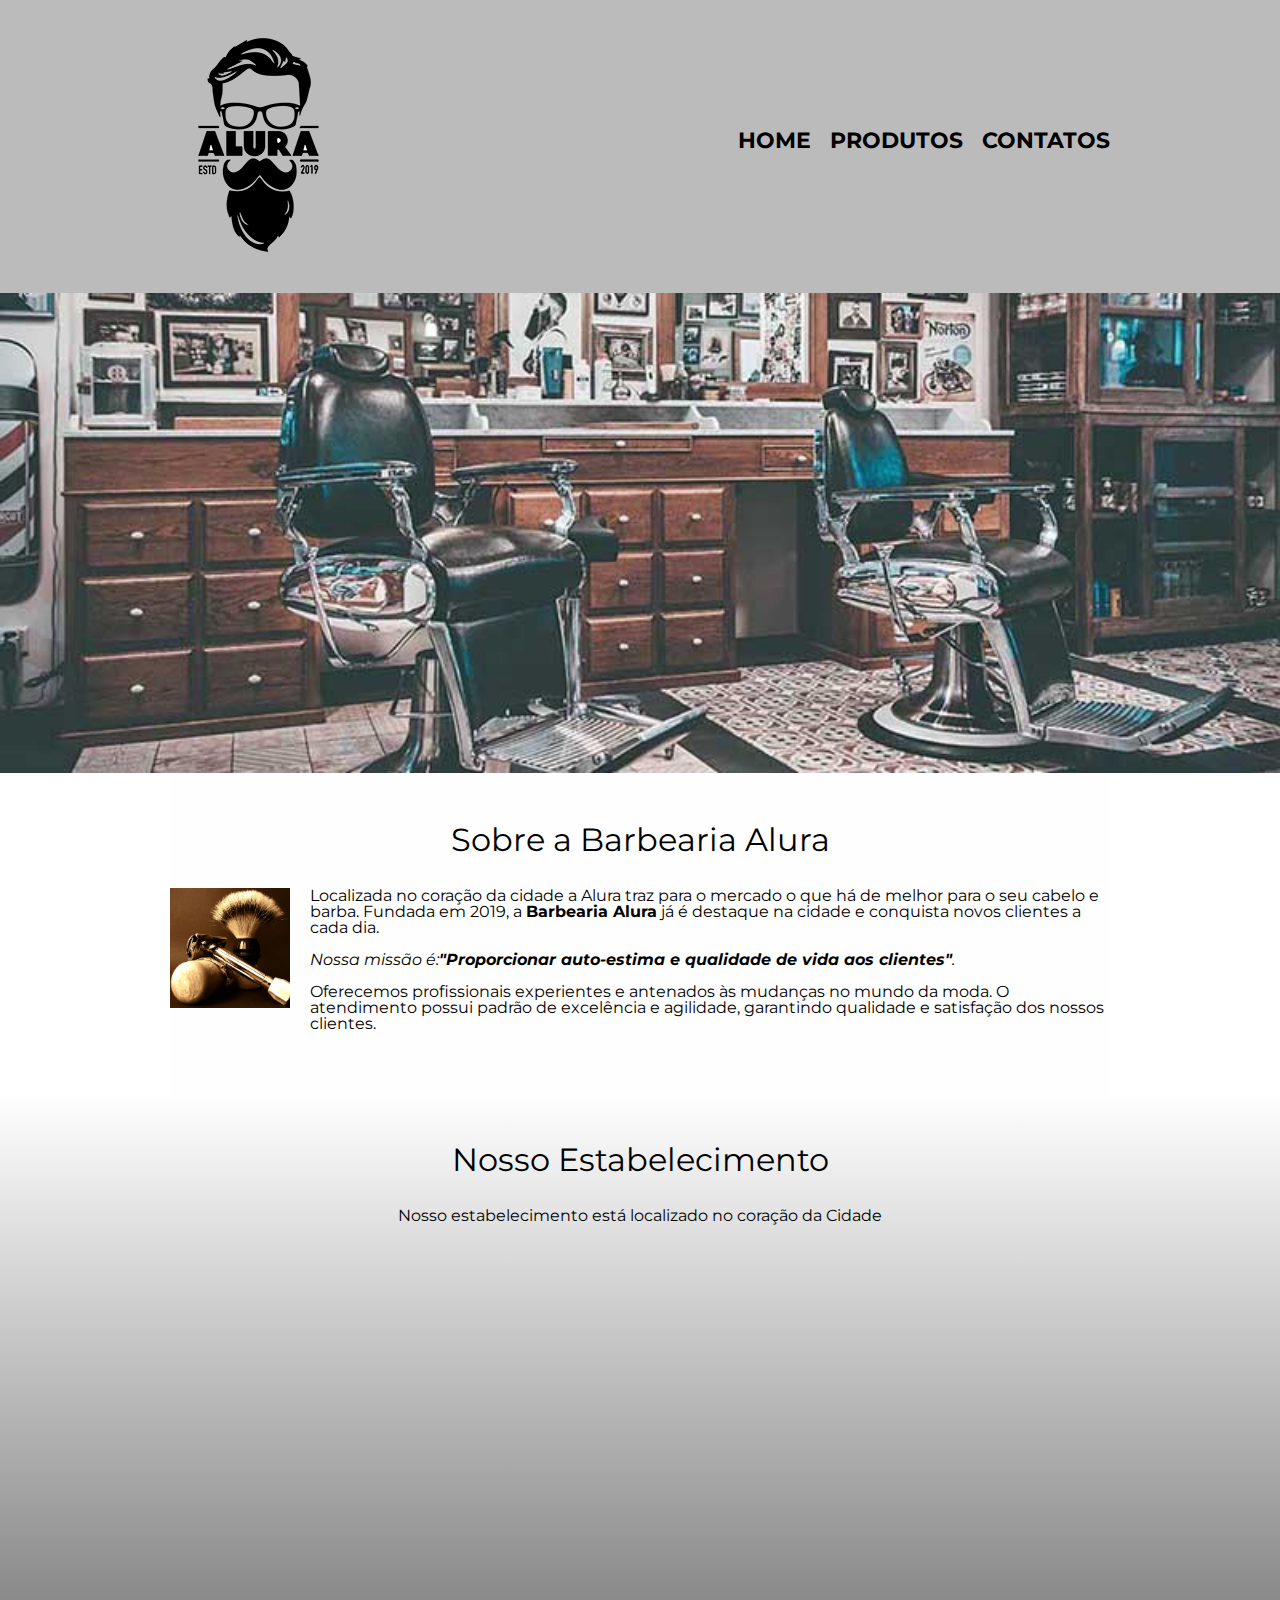
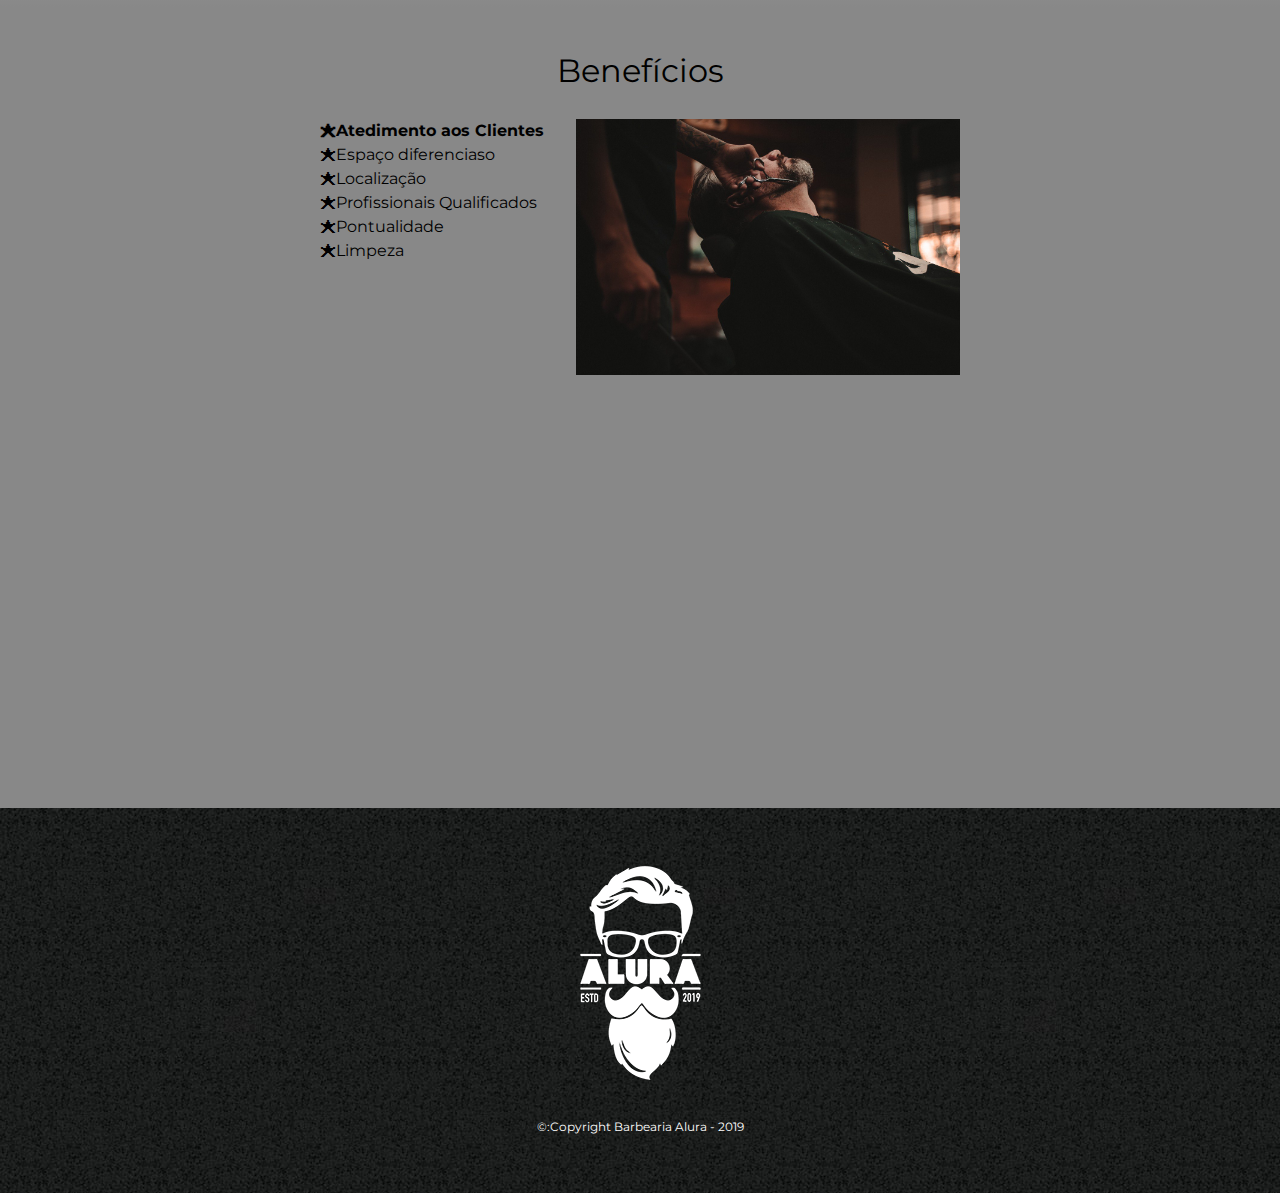
==== index.html @ 9bd3e6ef "sending project" ====
<!DOCTYPE html>
<html lang="pt-br">

<head>
  <meta charset="UTF-8" />
  <title>Barbearia Alura</title>
  <link rel="stylesheet" href="./css/reset.css">
  <link rel="stylesheet" href="./css/style.css">
  <link rel="preconnect" href="https://fonts.gstatic.com">
  <link href="https://fonts.googleapis.com/css2?family=Montserrat:ital,wght@1,300&display=swap" rel="stylesheet">
</head>

<body>
  <header>
    <div class="box">
      <h1><img src="./img/logo.png" alt="logo Barbearia Alura"></h1>
      <nav>
        <ul>
          <li><a href="index.html">Home</a></li>
          <li><a href="produto.html">Produtos</a></li>
          <li><a href="contatos.html">Contatos</a></li>
        </ul>
      </nav>
    </div>
  </header>
  <img class="banner" src="./img/banner.jpg" alt="Banner">
  <main>

    <section class="principal">
      <h2 class="titulo-principal">Sobre a Barbearia Alura</h1>
        <img class="utesilios" src="./img/utensilios.jpg" alt="utesilios Barbearia Alura">
        <p>
          Localizada no coração da cidade a Alura traz para o mercado o que há de
          melhor para o seu cabelo e barba. Fundada em 2019, a
          <strong>Barbearia Alura</strong> já é destaque na cidade e conquista novos
          clientes a cada dia.
        </p>
        <p id="missao"><em>Nossa missão é:<strong>"Proporcionar auto-estima e qualidade de vida aos
              clientes"</strong>.</em>
        </p>
        <p>
          Oferecemos profissionais experientes e antenados às mudanças no mundo da
          moda. O atendimento possui padrão de excelência e agilidade, garantindo
          qualidade e satisfação dos nossos clientes.
        </p>
    </section>
    <section class="mapa">
      <h3 class="titulo-principal">Nosso Estabelecimento</h3>
      <p>Nosso estabelecimento está localizado no coração da Cidade </p>
      <div class="mapa-conteudo"><iframe
          src="https://www.google.com/maps/embed?pb=!1m18!1m12!1m3!1d58508.625405374434!2d-46.627179136489524!3d-23.576017294335358!2m3!1f0!2f0!3f0!3m2!1i1024!2i768!4f13.1!3m3!1m2!1s0x94ce5a2b2ed7f3a1%3A0xab35da2f5ca62674!2sCaelum%20-%20Escola%20de%20Tecnologia!5e0!3m2!1spt-BR!2sbr!4v1620261962079!5m2!1spt-BR!2sbr"
          width="100%" height="300" style="border:0;" allowfullscreen="" loading="lazy"></iframe></div>
    </section>
    <section class="beneficios">
      <h3 class="titulo-principal">Benefícios</h2>
        <div class="conteudo-beneficios">
          <ul class="lista-beneficios">
            <li class="itens">Atedimento aos Clientes</li>
            <li class="itens">Espaço diferenciaso</li>
            <li class="itens">Localização</li>
            <li class="itens">Profissionais Qualificados</li>
            <li class="itens">Pontualidade</li>
            <li class="itens">Limpeza</li>
          </ul><img class="imgBeneficios" src="./img/beneficios.jpg" alt="Beneficios">
        </div>
        <div class="video"><iframe width="560" height="315" src="https://www.youtube.com/embed/wcVVXUV0YUY"
            frameborder="0" allow="accelerometer; autoplay; encrypted-media; gyroscope; picture-in-picture"
            allowfullscreen></iframe>
        </div>
    </section>

  </main>
  <footer>
    <img src="./img/logo-branco.png" alt="logo Barbearia Alura">
    <p class="copyright">&copy:Copyright Barbearia Alura - 2019</p>
  </footer>
</body>

</html>
---- css/style.css ----
body{
  font-family: 'Montserrat', sans-serif;
}

header{
  background: #bbbbbb;
  padding: 20px 0;

}
.box{
  width: 940px;
  position: relative;
  margin: 0 auto;
}
nav{
  position: absolute;
  top: 110px;
  right: 0;
}
nav li{
  display: inline;
  margin: 0 0 0 15px;
 
}

nav a{
  text-transform: uppercase;
  color: #000000;
  font-weight: bold;
  font-size: 22px;
  text-decoration: none;
  

}
nav a:hover{
  color: #c78c19;
  text-decoration: underline;
}

.produtos{
  width: 940px;
  margin: 0 auto;
  padding: 50px 0;
}
.produtos li{
  display: inline-block;
  text-align: center;
  width: 30%;
  vertical-align: top;
  margin: 0 1.5%;
  padding: 30px 20px;
  box-sizing: border-box;
  border:3px solid #000000;
  border-radius: 10px;
  
}
.produtos li:hover{
  border-color: #c78c19 ;
  
}
.produtos li:active{
  border-color: #088c19;
}
.produtos li:hover h2{
  font-size: 34px;
}
.produtos h2{
  font-size: 30px ;
  font-weight: bold;
}
.produto-descricao{
  font-size: 18px;
 
}
.produto-preco{
  font-size: 22px;
  font-weight: bold;
  margin: 10px 0 0;
}
footer{
  text-align: center;
  background: url(../img/bg.jpg);
  padding: 40px 0;
}
.copyright{
  color: #ffffff;
  font-size: 12px;
  margin: 20px;
}
main{
  
}
form{
  margin: 40px 0;
}
form label, form legend{
  display: block;
  font-size: 20px;
  margin: 0 0 10px 0;
}

.input-padrao{
  display: block;
  margin: 0 0 20px 0;
  padding: 10px 25px;
  width: 50%;
}
.checkbox{
  margin: 20px 0;
}
.enviar{
  width: 30%;
  padding: 15px 0;
  background: orange;
  color: white;
  font-weight: bold;
  font-size: 18px;
  border: none;
  border-radius: 5px;
  transition: 1s all;
  cursor: pointer;
}
.enviar:hover{
  background:darkorange;
  transform: scale(1.2);
}
table{
  margin: 20px 40px;
}
thead{
  background: #555555;
  color: white;
  font-weight: bold;
}
td, th{
  border: 1px solid #000000;
  padding: 8px 15px ;
}
/* css da index*/
.banner{
  width: 100%;
}
.principal{
  padding: 3em 0;
  background: #fefefe;
  width: 940px;
  margin: 0 auto;
}
.principal p{
  margin: 0 0 1em;
}
.principal strong{
  font-weight: bold;

}
.principal em{
  font-style: italic;
}
.titulo-principal{
 text-align: center;
 font-size: 2em;
 margin: 0 0 1em;
 clear: left;
}

.utesilios{
  width: 120px;
  float: left;
  margin: 0 20px 20px 0;
}
.mapa{
  padding: 3em 0;
  background: linear-gradient(#fefefe, #888888);
 }
 .mapa-conteudo{
   width: 940px;
   margin: 0 auto;
 }
.mapa p{
  margin: 2em;
  text-align: center;
}
.beneficios{
  padding: 3em 0;
  background: #888888;
 
}
.conteudo-beneficios{
  width: 640px;
  margin: 0 auto;
  
}
.lista-beneficios{
  width: 40%;
  display: inline-block;
  vertical-align: top;

}
.itens{
  line-height: 1.5;
}
.itens:first-child{
  font-weight: bold;
}
.itens:before{
  content: "🟊";
}
.imgBeneficios {
  width: 60%;
}

.video{
  width: 560px;
  margin: 2em auto;
}
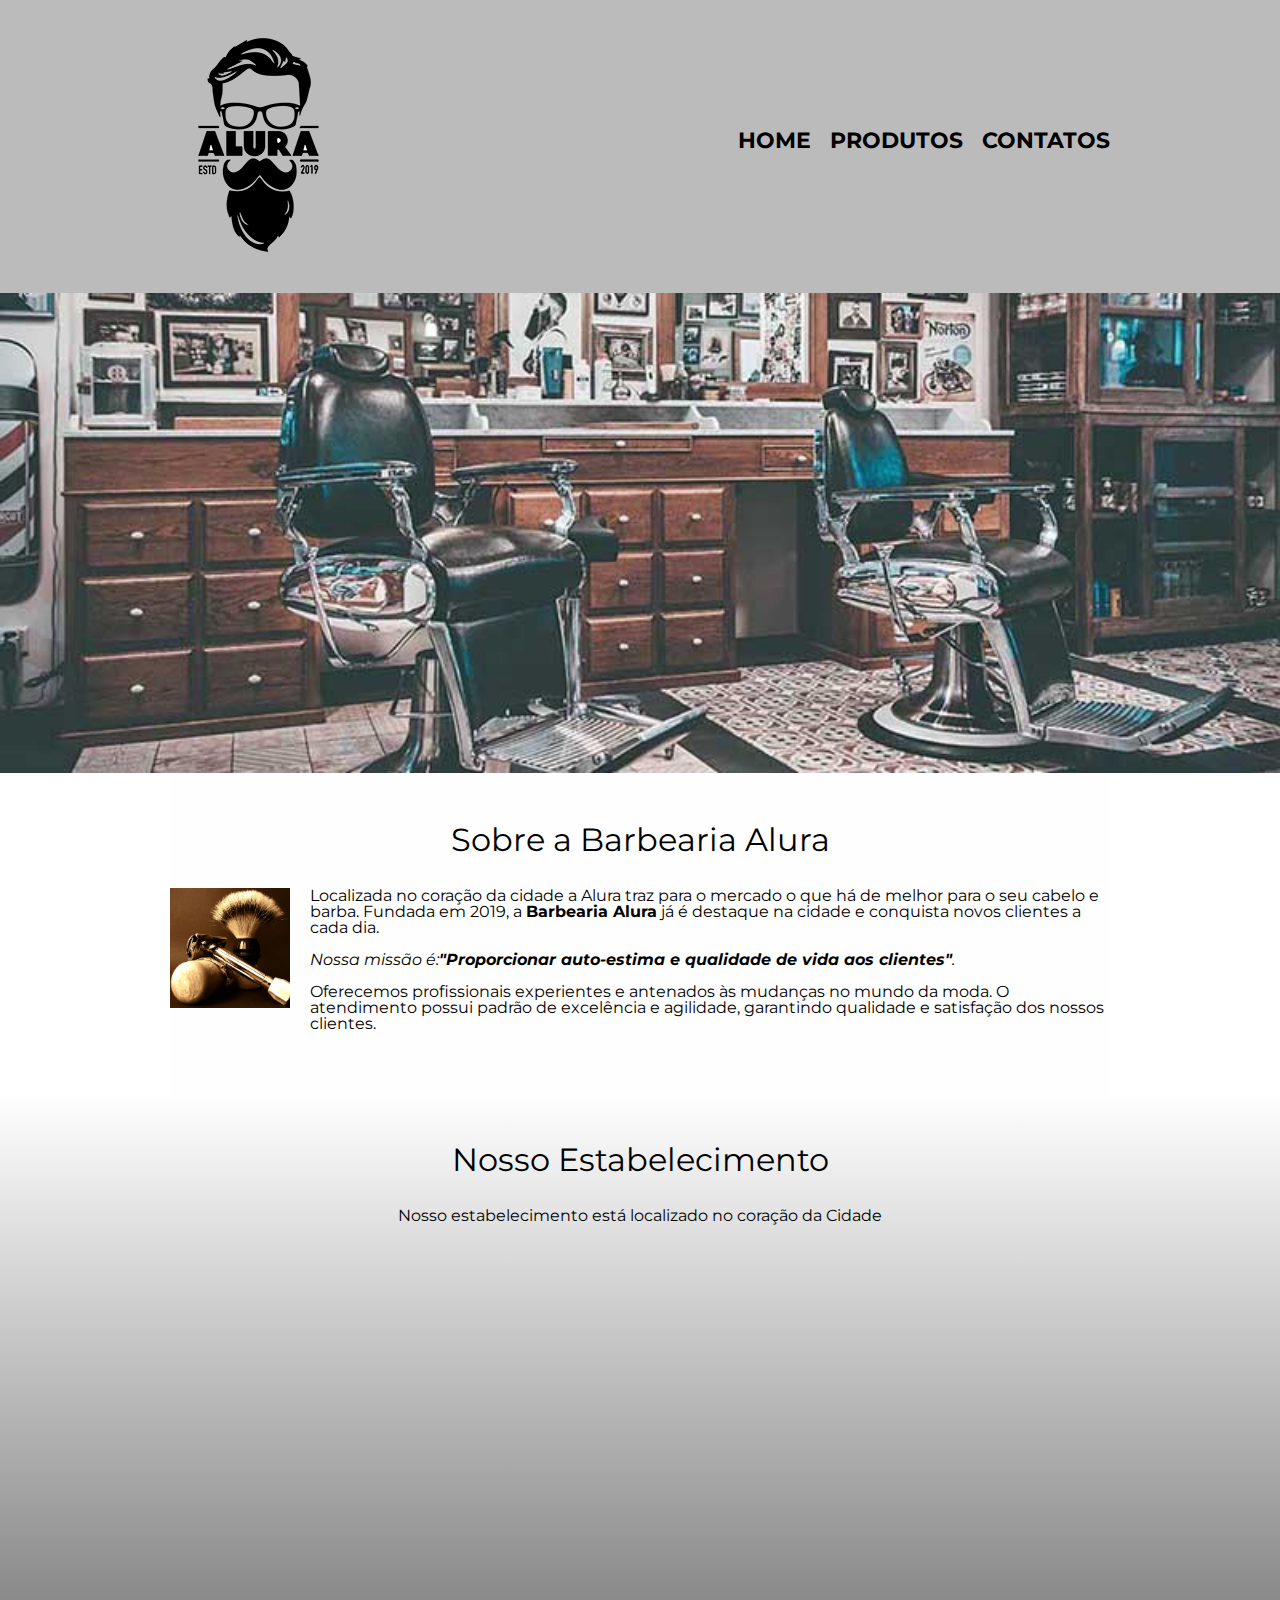
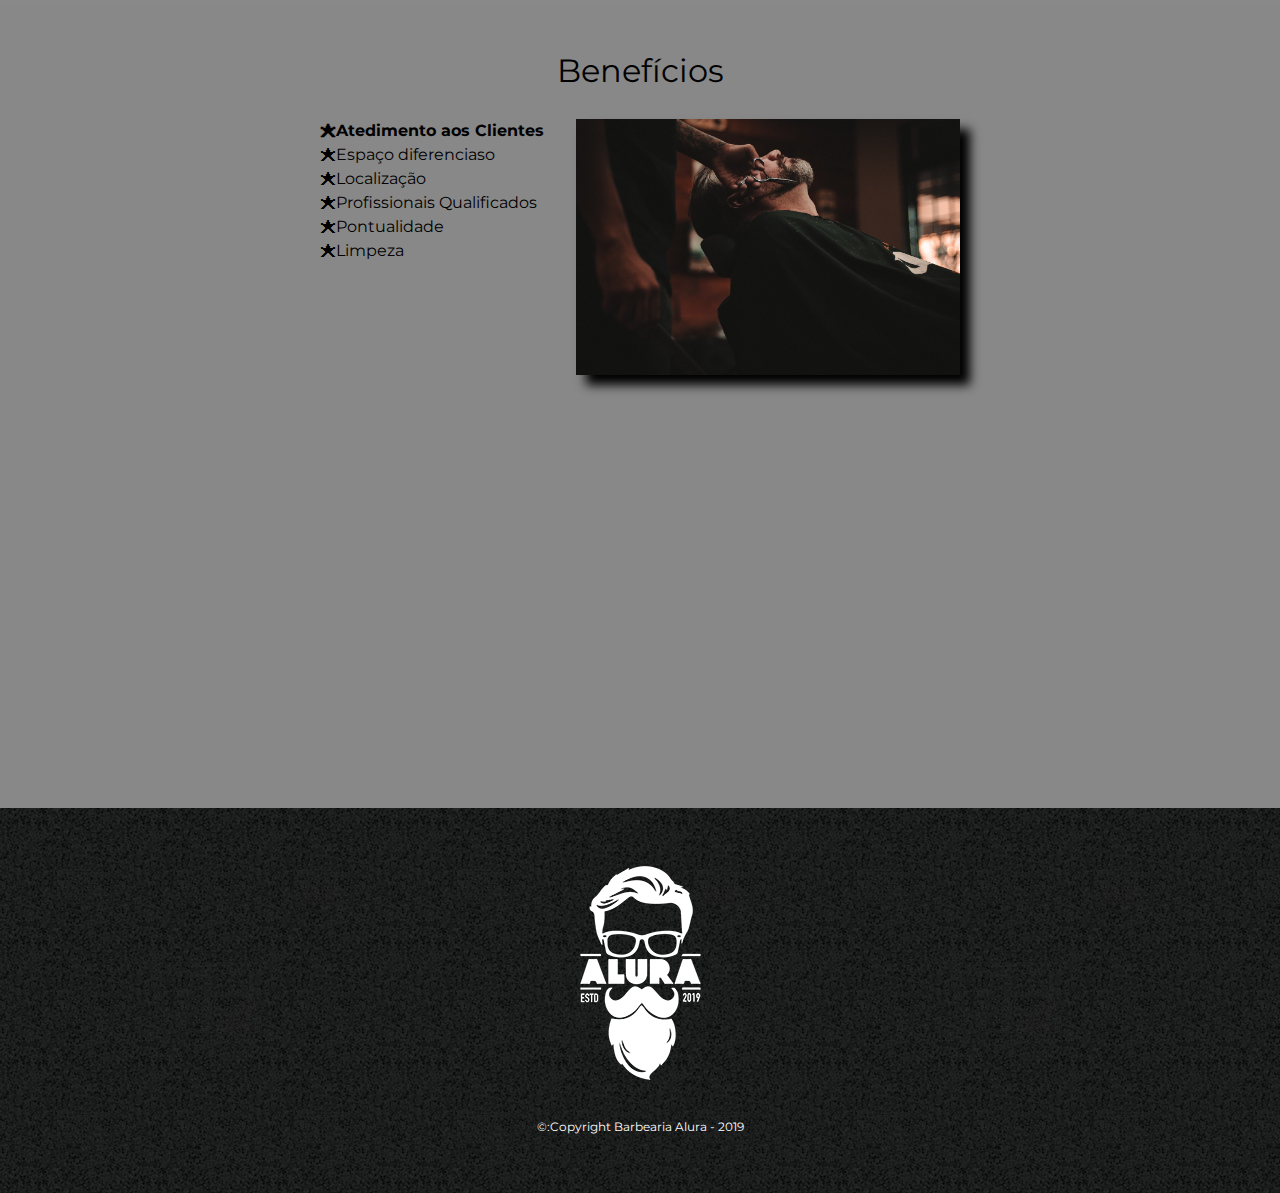
==== commit 16179b86: "responsive design" ====
--- a/index.html
+++ b/index.html
@@ -3,6 +3,7 @@
 
 <head>
   <meta charset="UTF-8" />
+  <meta name="viewport" content="width=device-eidth">
   <title>Barbearia Alura</title>
   <link rel="stylesheet" href="./css/reset.css">
   <link rel="stylesheet" href="./css/style.css">
@@ -63,7 +64,7 @@
             <li class="itens">Limpeza</li>
           </ul><img class="imgBeneficios" src="./img/beneficios.jpg" alt="Beneficios">
         </div>
-        <div class="video"><iframe width="560" height="315" src="https://www.youtube.com/embed/wcVVXUV0YUY"
+        <div class="video"><iframe width="100%" height="315" src="https://www.youtube.com/embed/wcVVXUV0YUY"
             frameborder="0" allow="accelerometer; autoplay; encrypted-media; gyroscope; picture-in-picture"
             allowfullscreen></iframe>
         </div>
--- a/css/style.css
+++ b/css/style.css
@@ -162,7 +162,10 @@
  font-size: 2em;
  margin: 0 0 1em;
  clear: left;
-}
+ /*text-shadow: 2px 2px #ff0000 ; sombra */
+ 
+}
+
 
 .utesilios{
   width: 120px;
@@ -184,6 +187,7 @@
 .beneficios{
   padding: 3em 0;
   background: #888888;
+ /* box-shadow: inset 10px 10px #ff0000;*/
  
 }
 .conteudo-beneficios{
@@ -208,9 +212,24 @@
 }
 .imgBeneficios {
   width: 60%;
+  opacity:1;
+  transition: 400ms;
+  box-shadow: 10px 10px 10px  #000000;
+}
+.imgBeneficios:hover {
+  opacity: 0.5;
 }
 
 .video{
   width: 560px;
   margin: 2em auto;
 }
+/*responsividade*/
+@media screen and (max-width: 480px){
+  .caixa,.principal,.conteudo-beneficios,.mapa-conteudo,.video{
+    width: auto;
+  }
+  h1{
+    text-align: center;
+  }
+}
